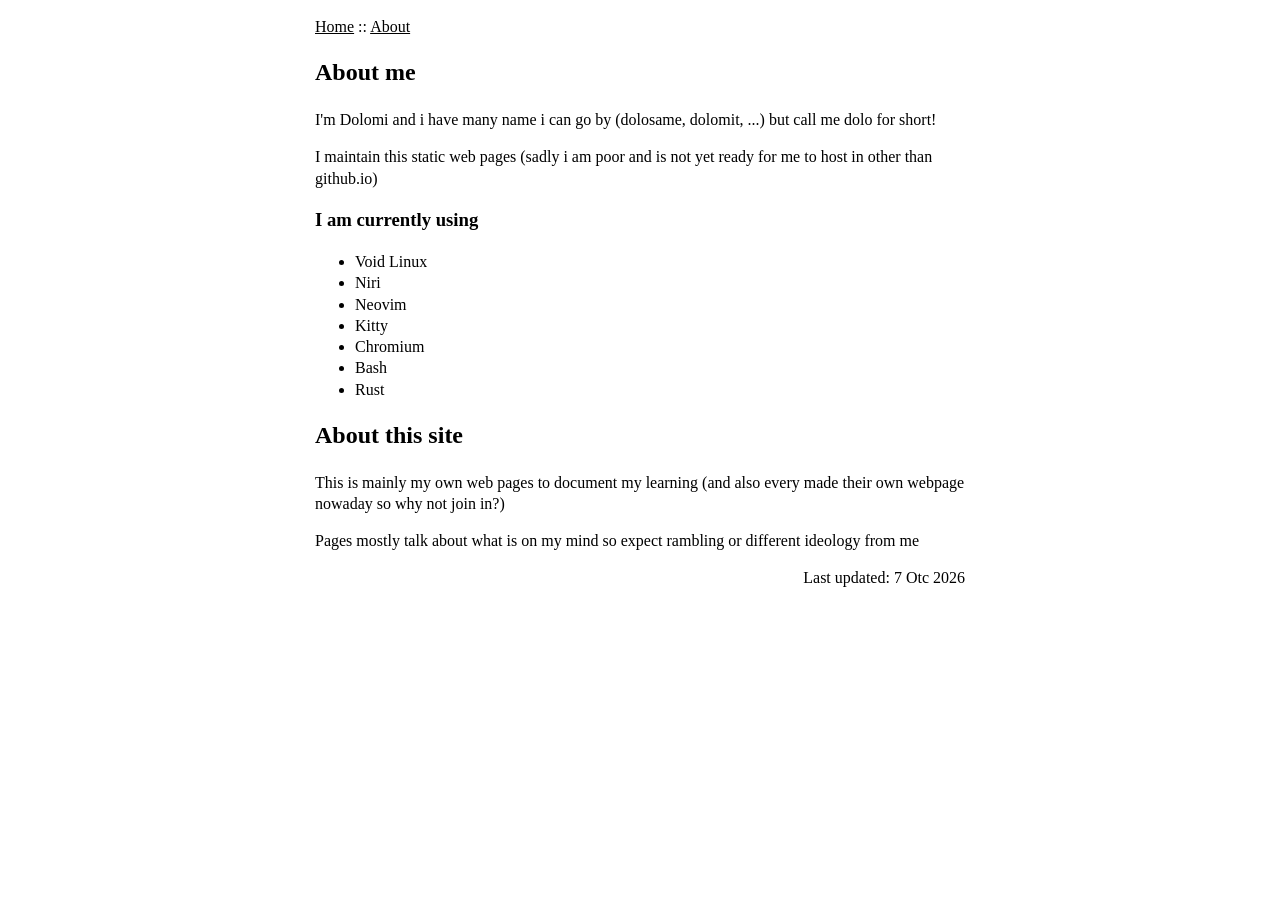
==== about.html @ 2dfc5e13 "blog_page - init+update: Create new blog page" ====
<!DOCTYPE html>
<html lang="en">
  <head>
    <meta charset="UTF-8">
    <meta name="viewport" content="width=device-width, initial-scale=1">
    <title>Dolomi's web | About</title>
    <link rel="stylesheet" type="" href="style.css">

  </head>
  <body>

    <nav>
      <a href="index.html">Home</a>
       ::
      <a href="about.html">About</a>
    </nav>

    <h2>About me</h2>
    <p>I'm Dolomi and i have many name i can go by (dolosame, dolomit, ...) but call me dolo for short!</p>
    <p>I maintain this static web pages (sadly i am poor and is not yet ready for me to host in other than github.io)</p>

    <h3>I am currently using</h3>
    <ul>
      <li>Void Linux</li>
      <li>Niri</li>
      <li>Neovim</li>
      <li>Kitty</li>
      <li>Chromium</li>
      <li>Bash</li>
      <li>Rust</li>
    </ul>

    <h2>About this site</h2>
    <p>This is mainly my own web pages to document my learning (and also every made their own webpage nowaday so why not join in?)</p>
    <p>Pages mostly talk about what is on my mind so expect rambling or different ideology from me</p>

    <footer>
      Last updated: 7 Otc 2026
    </footer>

  </body>
</html>
---- style.css ----
body {
  font-family: serif;
  line-height: 1.33;
  margin: 0 auto;
  max-width: 650px;
  padding: 1rem;
}

nav ul {
  list-style: none;
  display: flex;
}

a {
  color: unset;
}

footer {
  text-align: right;
}
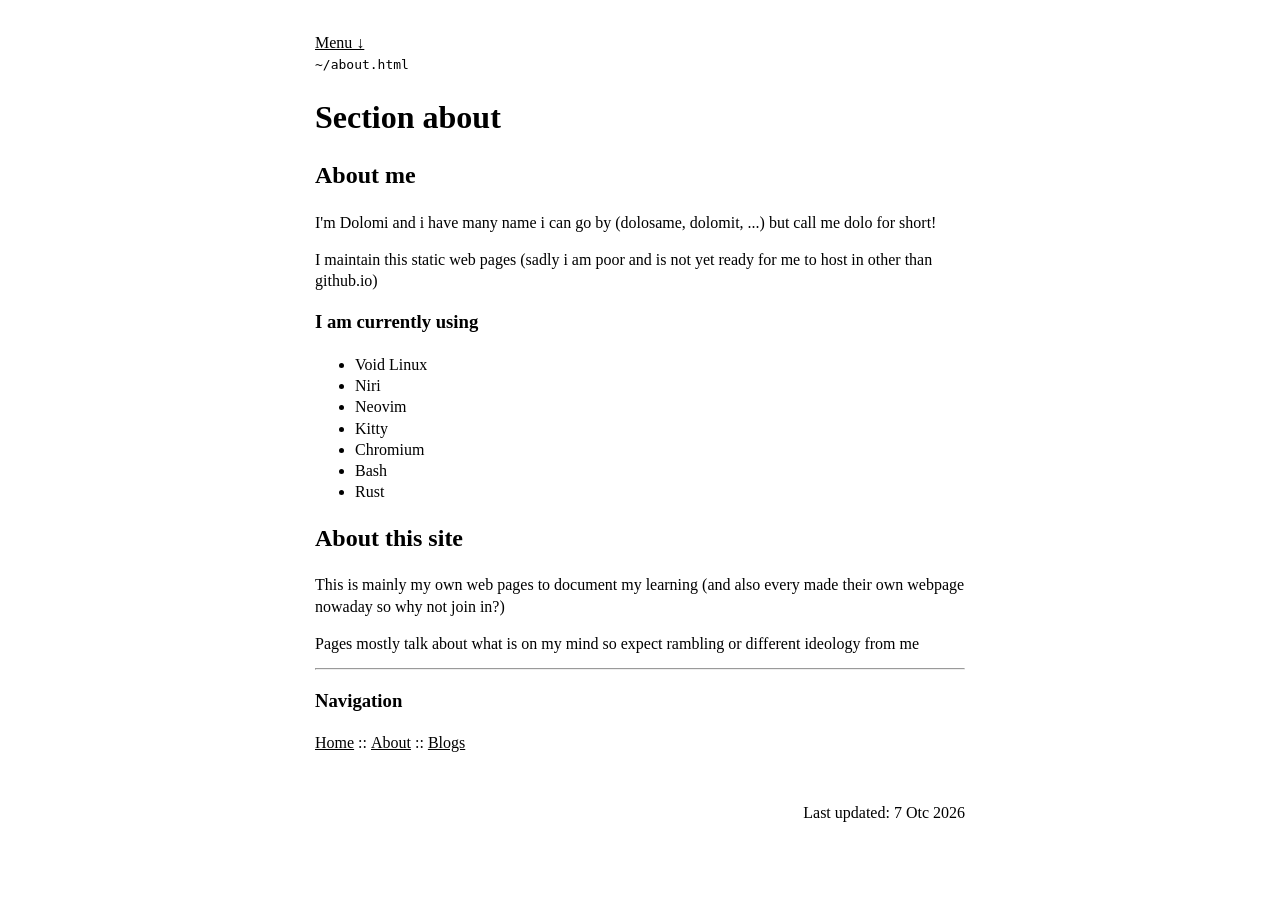
==== commit c039c7f5: "blog_page - add+update: Add new blog and update css for better mobile phone" ====
--- a/about.html
+++ b/about.html
@@ -4,38 +4,54 @@
     <meta charset="UTF-8">
     <meta name="viewport" content="width=device-width, initial-scale=1">
     <title>Dolomi's web | About</title>
-    <link rel="stylesheet" type="" href="style.css">
-
+    <link href="style.css" rel="stylesheet">
   </head>
   <body>
 
     <nav>
-      <a href="index.html">Home</a>
-       ::
-      <a href="about.html">About</a>
+      <a href="#menu">Menu ↓</a>
     </nav>
 
-    <h2>About me</h2>
-    <p>I'm Dolomi and i have many name i can go by (dolosame, dolomit, ...) but call me dolo for short!</p>
-    <p>I maintain this static web pages (sadly i am poor and is not yet ready for me to host in other than github.io)</p>
+    <header>
+      <code>~/about.html</code>
+      <h1>Section about</h1>
+    </header>
 
-    <h3>I am currently using</h3>
-    <ul>
-      <li>Void Linux</li>
-      <li>Niri</li>
-      <li>Neovim</li>
-      <li>Kitty</li>
-      <li>Chromium</li>
-      <li>Bash</li>
-      <li>Rust</li>
-    </ul>
+    <main class="content">
+      <h2>About me</h2>
+      <p>I'm Dolomi and i have many name i can go by (dolosame, dolomit, ...) but call me dolo for short!</p>
+      <p>I maintain this static web pages (sadly i am poor and is not yet ready for me to host in other than github.io)</p>
 
-    <h2>About this site</h2>
-    <p>This is mainly my own web pages to document my learning (and also every made their own webpage nowaday so why not join in?)</p>
-    <p>Pages mostly talk about what is on my mind so expect rambling or different ideology from me</p>
+      <h3>I am currently using</h3>
+      <ul>
+        <li>Void Linux</li>
+        <li>Niri</li>
+        <li>Neovim</li>
+        <li>Kitty</li>
+        <li>Chromium</li>
+        <li>Bash</li>
+        <li>Rust</li>
+      </ul>
+
+      <h2>About this site</h2>
+      <p>This is mainly my own web pages to document my learning (and also every made their own webpage nowaday so why not join in?)</p>
+      <p>Pages mostly talk about what is on my mind so expect rambling or different ideology from me</p>
+
+    </main>
+
+    <hr>
+
+    <h3>Navigation</h3>
+    <nav id="menu" class="breadcrumbs">
+      <a href="./index.html">Home</a>
+      <span>::</span>
+      <a href="./about.html">About</a>
+      <span>::</span>
+      <a href="./blogs/index.html">Blogs</a>
+    </nav>
 
     <footer>
-      Last updated: 7 Otc 2026
+      <time datetime="2026-10-07">Last updated: 7 Otc 2026</time>
     </footer>
 
   </body>
--- a/style.css
+++ b/style.css
@@ -3,18 +3,60 @@
   line-height: 1.33;
   margin: 0 auto;
   max-width: 650px;
-  padding: 1rem;
-}
-
-nav ul {
-  list-style: none;
-  display: flex;
+  padding: 2rem 1.33rem;
 }
 
 a {
-  color: unset;
+  color: black;
+}
+
+a:hover {
+  background-color: black;
+  color: white;
 }
 
 footer {
+  margin-top: 3rem;
   text-align: right;
 }
+
+.breadcrumbs {
+  display: flex;
+  gap: 4px;
+}
+
+.content {
+  min-height: 500px;
+}
+
+.post {
+  margin: 24px 0;
+}
+
+.blog-header {
+  display: flex;
+  justify-content: space-between;
+  align-items: baseline;
+}
+
+.blog-link {
+  text-decoration: none;
+  font-size: 20px;
+  font-weight: bold;
+}
+
+.blog-link:hover {
+  background-color: inherit;
+  color: inherit;
+}
+
+.tags {
+  display: flex;
+  list-style: none;
+  padding: 0;
+}
+
+.tags li {
+  color: gray;
+}
+
